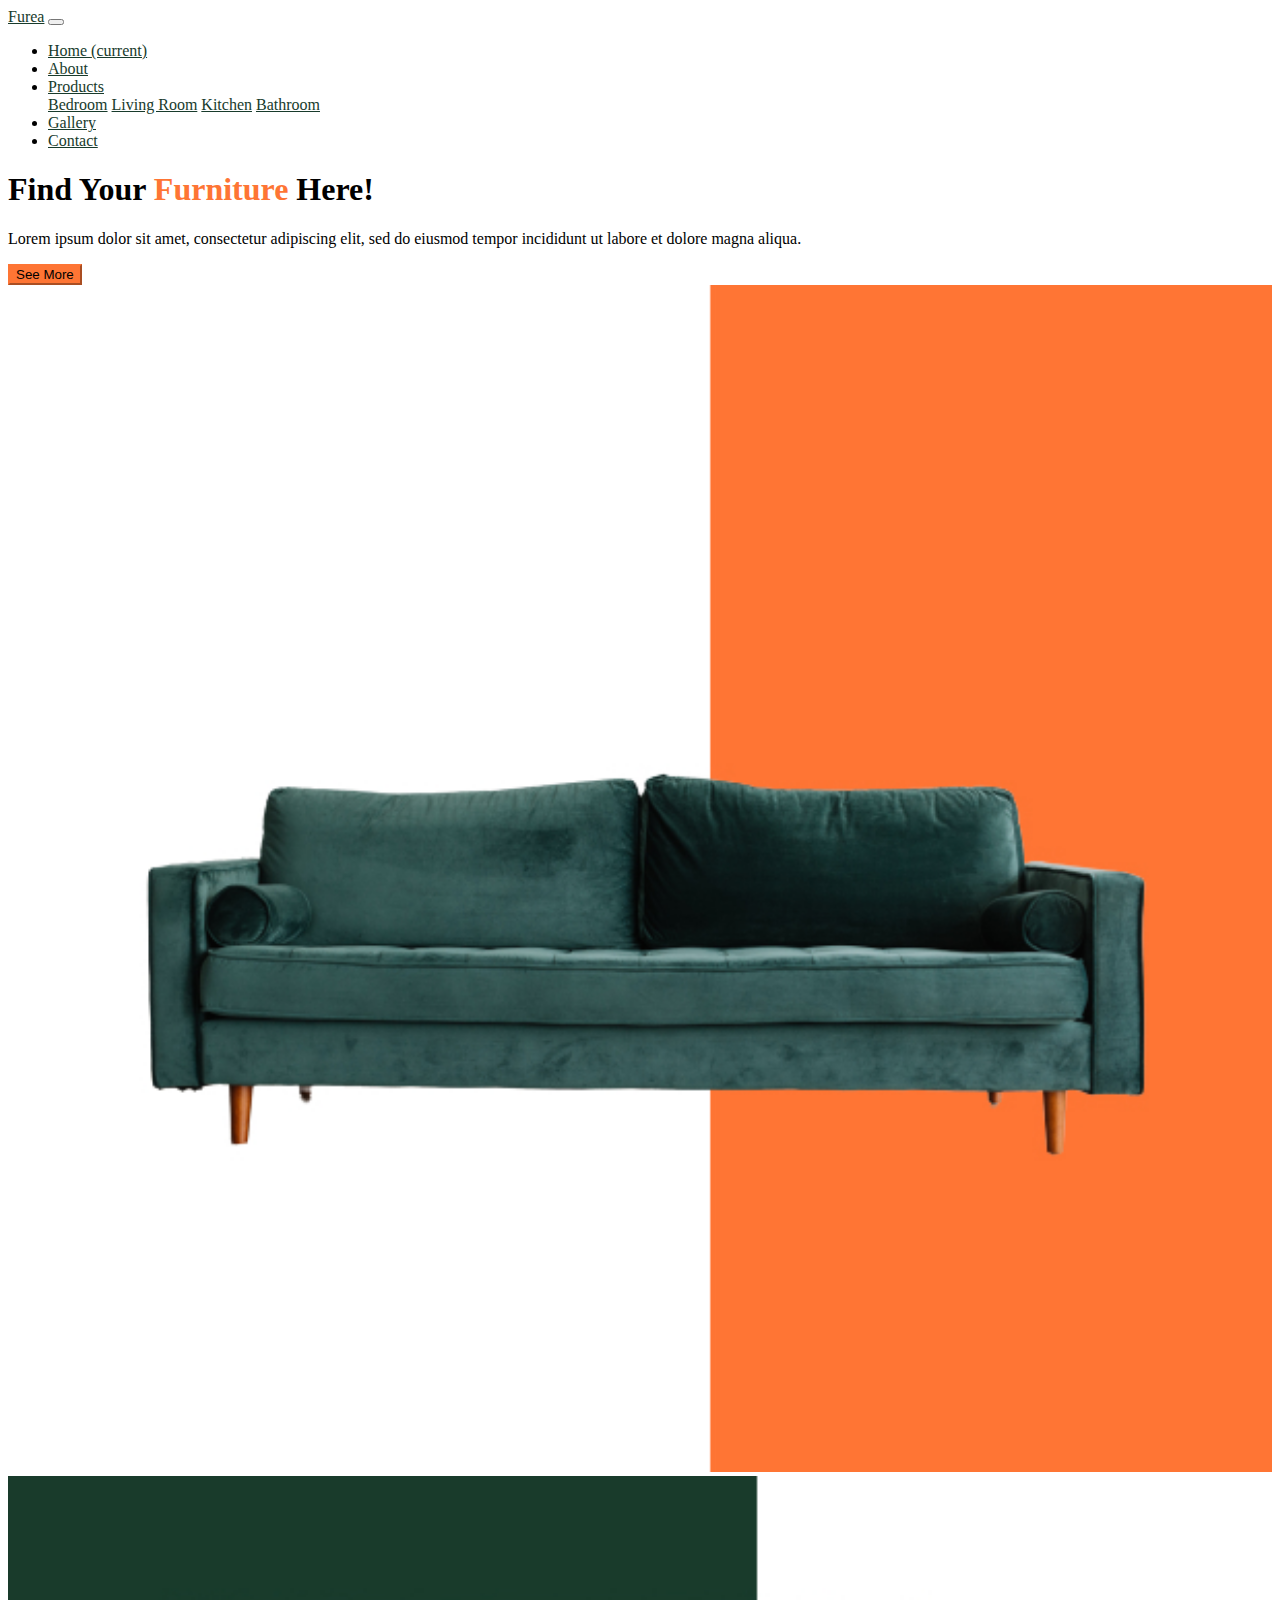
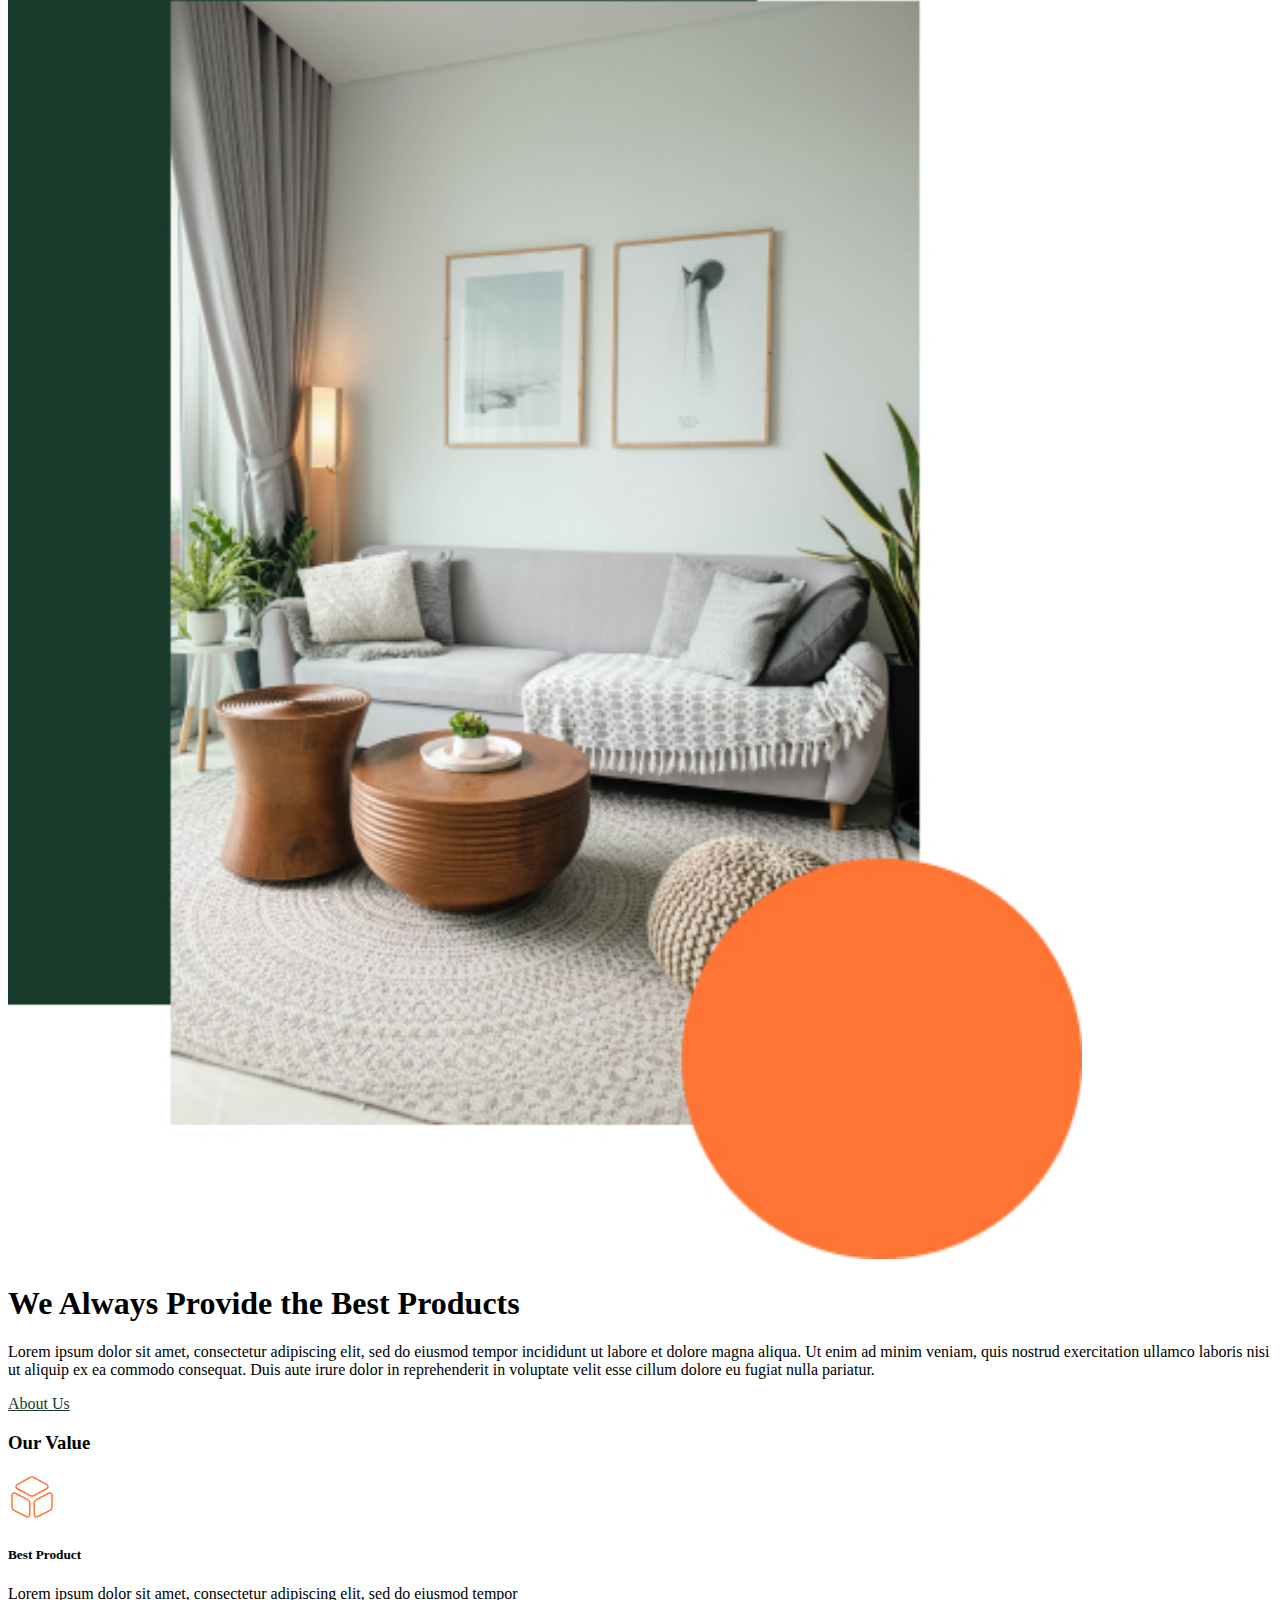
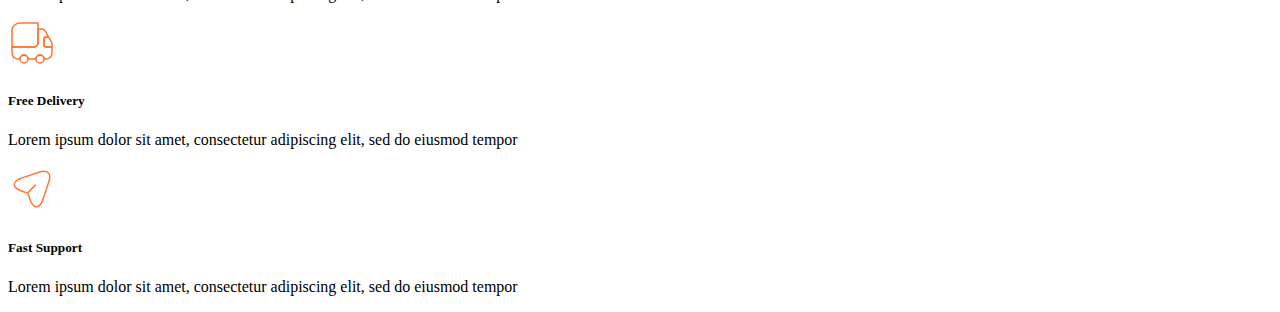
==== index.html @ e49be745 "second commit" ====
<!doctype html>
<html lang="en">
  <head>
    <meta charset="utf-8">
    <meta name="viewport" content="width=device-width, initial-scale=1, shrink-to-fit=no">
    <!-- Bootstrap CSS -->
    <link rel="stylesheet" href="https://cdn.jsdelivr.net/npm/bootstrap@4.6.2/dist/css/bootstrap.min.css" integrity="sha384-xOolHFLEh07PJGoPkLv1IbcEPTNtaed2xpHsD9ESMhqIYd0nLMwNLD69Npy4HI+N" crossorigin="anonymous">
    <link rel="stylesheet" href="style.css">
    <title>Furea - Home</title>
  </head>
  <body>
    <!--Navbar-->
    <nav class="navbar navbar-expand-lg navbar-dark bg-dark">
        <a class="navbar-brand" href="#">Furea</a>
        <button class="navbar-toggler" type="button" data-toggle="collapse" data-target="#navbarSupportedContent" aria-controls="navbarSupportedContent" aria-expanded="false" aria-label="Toggle navigation">
          <span class="navbar-toggler-icon"></span>
        </button>
      
        <div class="collapse navbar-collapse" id="navbarSupportedContent">
          <ul class="navbar-nav mr-auto">
            <li class="nav-item active">
              <a class="nav-link" href="index.html">Home <span class="sr-only">(current)</span></a>
            </li>
            <li class="nav-item">
              <a class="nav-link" href="about.html">About</a>
            </li>
            <li class="nav-item dropdown">
              <a class="nav-link dropdown-toggle" href="#" role="button" data-toggle="dropdown" aria-expanded="false">
                Products
              </a>
              <div class="dropdown-menu">
                <a class="dropdown-item" href="bedroom.html">Bedroom</a>
                <a class="dropdown-item" href="#">Living Room</a>
                <a class="dropdown-item" href="#">Kitchen</a>
                <a class="dropdown-item" href="#">Bathroom</a>
              </div>
            </li>
            <li class="nav-item">
                <a class="nav-link" href="gallery.html">Gallery</a>
            </li>
            <li class="nav-item">
                <a class="nav-link" href="contact.html">Contact</a>
            </li>
          </ul>
        </div>
    </nav>
    <!--End Navbar-->
    <div class="container">
        <!--Hero-->
        <div class="row">
            <div class="col-6 align-self-center">
                <h1 class="">Find Your <span class="hero-text">Furniture</span> Here!</h1>
                <p class="mt-3">
                    Lorem ipsum dolor sit amet, consectetur adipiscing elit, sed do eiusmod tempor incididunt ut labore et dolore magna aliqua.
                </p>
                <button class="btn btn-primary mt-3">See More</button>
            </div>
            <div class="col-6">
                <img src="Image/hero-image.jpg" class="mt-5" style="width: 100%;">
            </div>
        </div>
        <!--End Hero-->
        <!--About-->
        <div class="row mt-5 pt-5 pb-5">
            <div class="col-6">
                <img src="Image/about-image.jpg" style="width:85%;">
            </div>
            <div class="col-6 mt-5">
                <h1>We Always Provide the Best Products</h1>
                <p class="mt-3">
                    Lorem ipsum dolor sit amet, consectetur adipiscing elit, sed do eiusmod tempor incididunt ut labore et dolore magna aliqua. 
                    Ut enim ad minim veniam, quis nostrud exercitation ullamco laboris nisi ut aliquip ex ea commodo consequat. 
                    Duis aute irure dolor in reprehenderit in voluptate velit esse cillum dolore eu fugiat nulla pariatur.
                </p>
                <a href="about.html" class="mt-3">About Us</a>
            </div>
        </div>
        <!--End About-->
        <!--Benefit-->
        <div class="row mt-5 pt-5 pb-5">
            <div class="col-12 mb-5">
                <h3 class="text-center">Our Value</h3>
            </div>
            <!--Card 1-->
            <div class="col-4">
                <div class="card text-center">
                    <div class="card-body">
                        <img src="Image/3dcube.svg" class ="mb-4" alt="">
                        <h5 class="mb-3">Best Product</h5>
                        <p>
                            Lorem ipsum dolor sit amet, consectetur adipiscing elit, sed do eiusmod tempor
                        </p>
                    </div>
                </div>
            </div>
            <!--Card 1-->
            <!--Card 2-->
            <div class="col-4">
                <div class="card text-center">
                    <div class="card-body">
                        <img src="Image/group.svg" class="mb-4" alt="">
                        <h5 class="mb-3">Free Delivery</h5>
                        <p>
                            Lorem ipsum dolor sit amet, consectetur adipiscing elit, sed do eiusmod tempor
                        </p>
                    </div>
                </div>
            </div>
            <!--Card 2-->
            <!--Card 3-->
            <div class="col-4">
                <div class="card text-center">
                    <div class="card-body">
                        <img src="Image/send-2.svg" class="mb-4" alt="">
                        <h5 class="mb-3">Fast Support</h5>
                        <p>
                            Lorem ipsum dolor sit amet, consectetur adipiscing elit, sed do eiusmod tempor
                        </p>
                    </div>
                </div>
            </div>
            <!--Card 3-->
        </div>
        <!--End Benefit-->
    </div>
    

    <!-- Option 1: jQuery and Bootstrap Bundle (includes Popper) -->
    <script src="https://cdn.jsdelivr.net/npm/jquery@3.5.1/dist/jquery.slim.min.js" integrity="sha384-DfXdz2htPH0lsSSs5nCTpuj/zy4C+OGpamoFVy38MVBnE+IbbVYUew+OrCXaRkfj" crossorigin="anonymous"></script>
    <script src="https://cdn.jsdelivr.net/npm/bootstrap@4.6.2/dist/js/bootstrap.bundle.min.js" integrity="sha384-Fy6S3B9q64WdZWQUiU+q4/2Lc9npb8tCaSX9FK7E8HnRr0Jz8D6OP9dO5Vg3Q9ct" crossorigin="anonymous"></script>

  </body>
</html>
---- style.css ----
.btn-primary{
    background-color: #FE7534;
    border-color: #FE7534;
}

.btn-primary:hover{
    background-color: #e66c33;
    border-color: #e66c33;
}

.hero-text{
    color: #FE7534;
}

a{
    color: #183B2C;
}

a:hover{
    color: #244d3b;
}
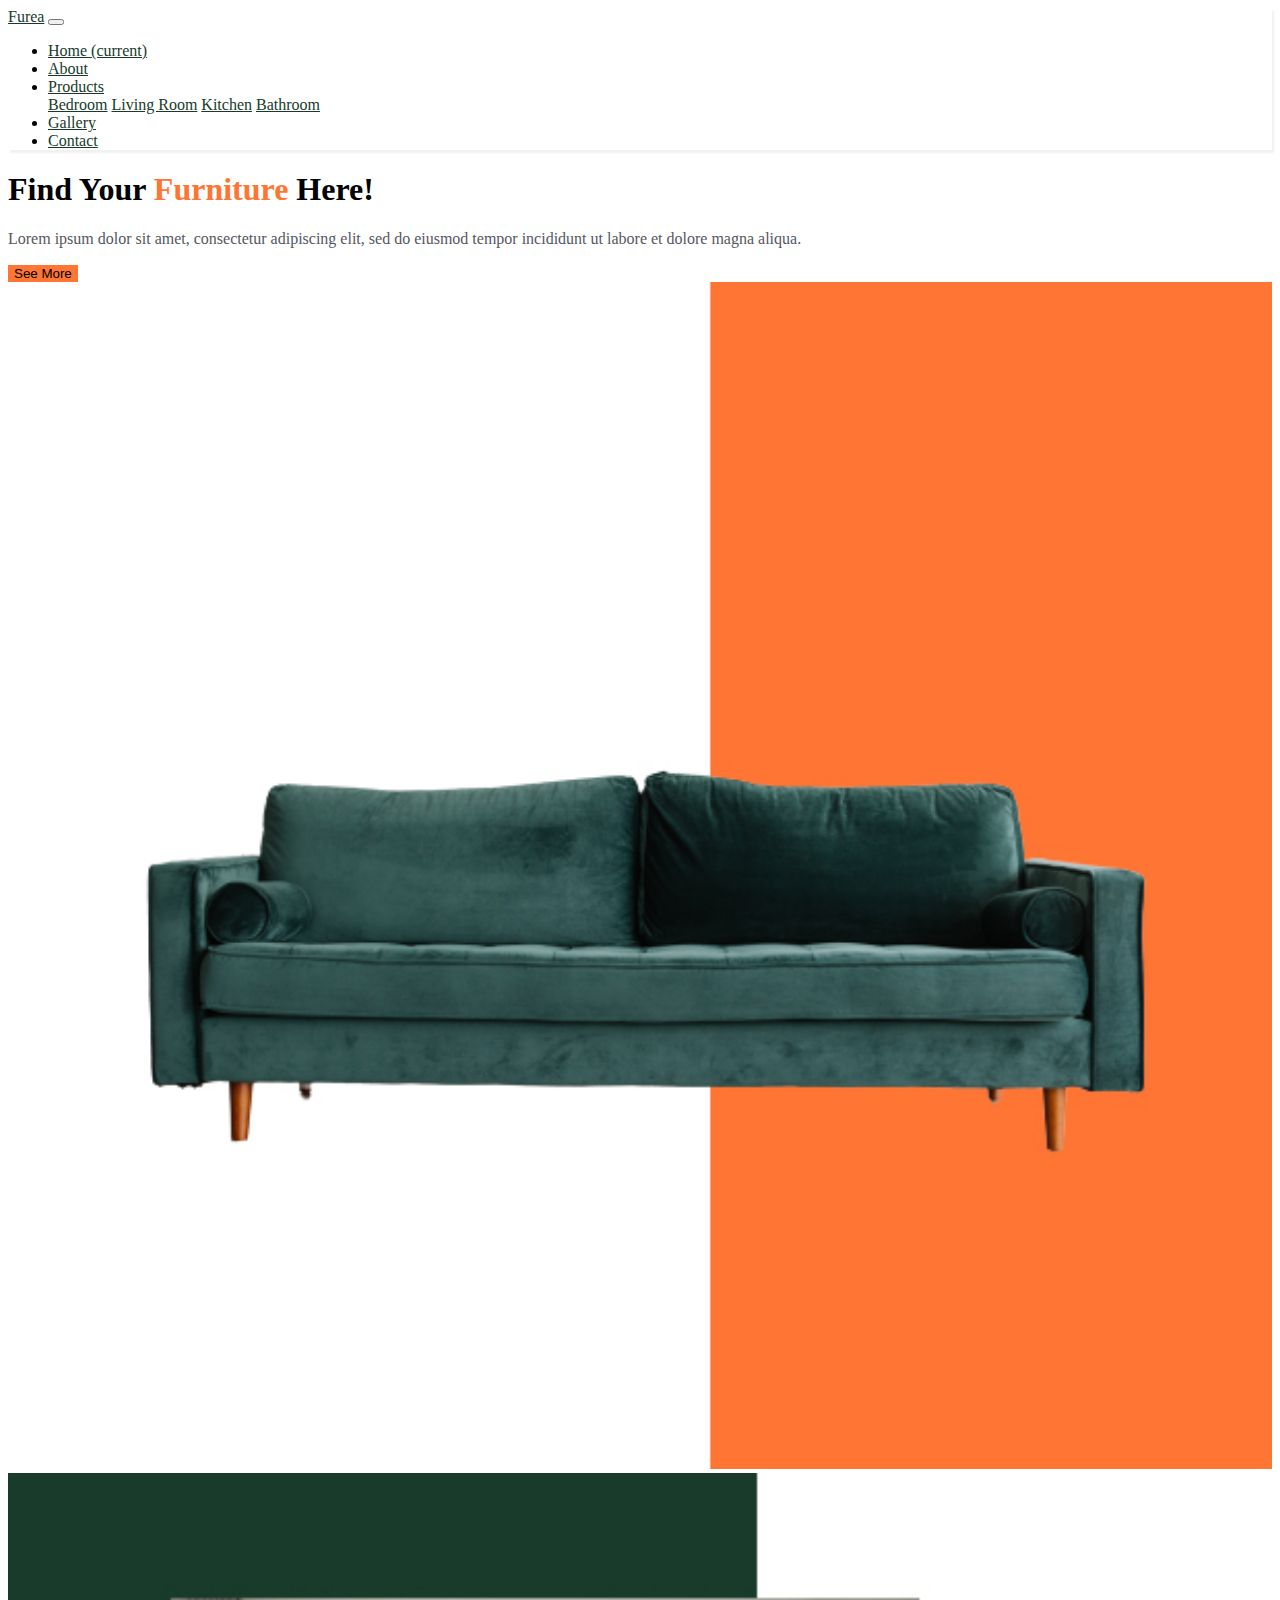
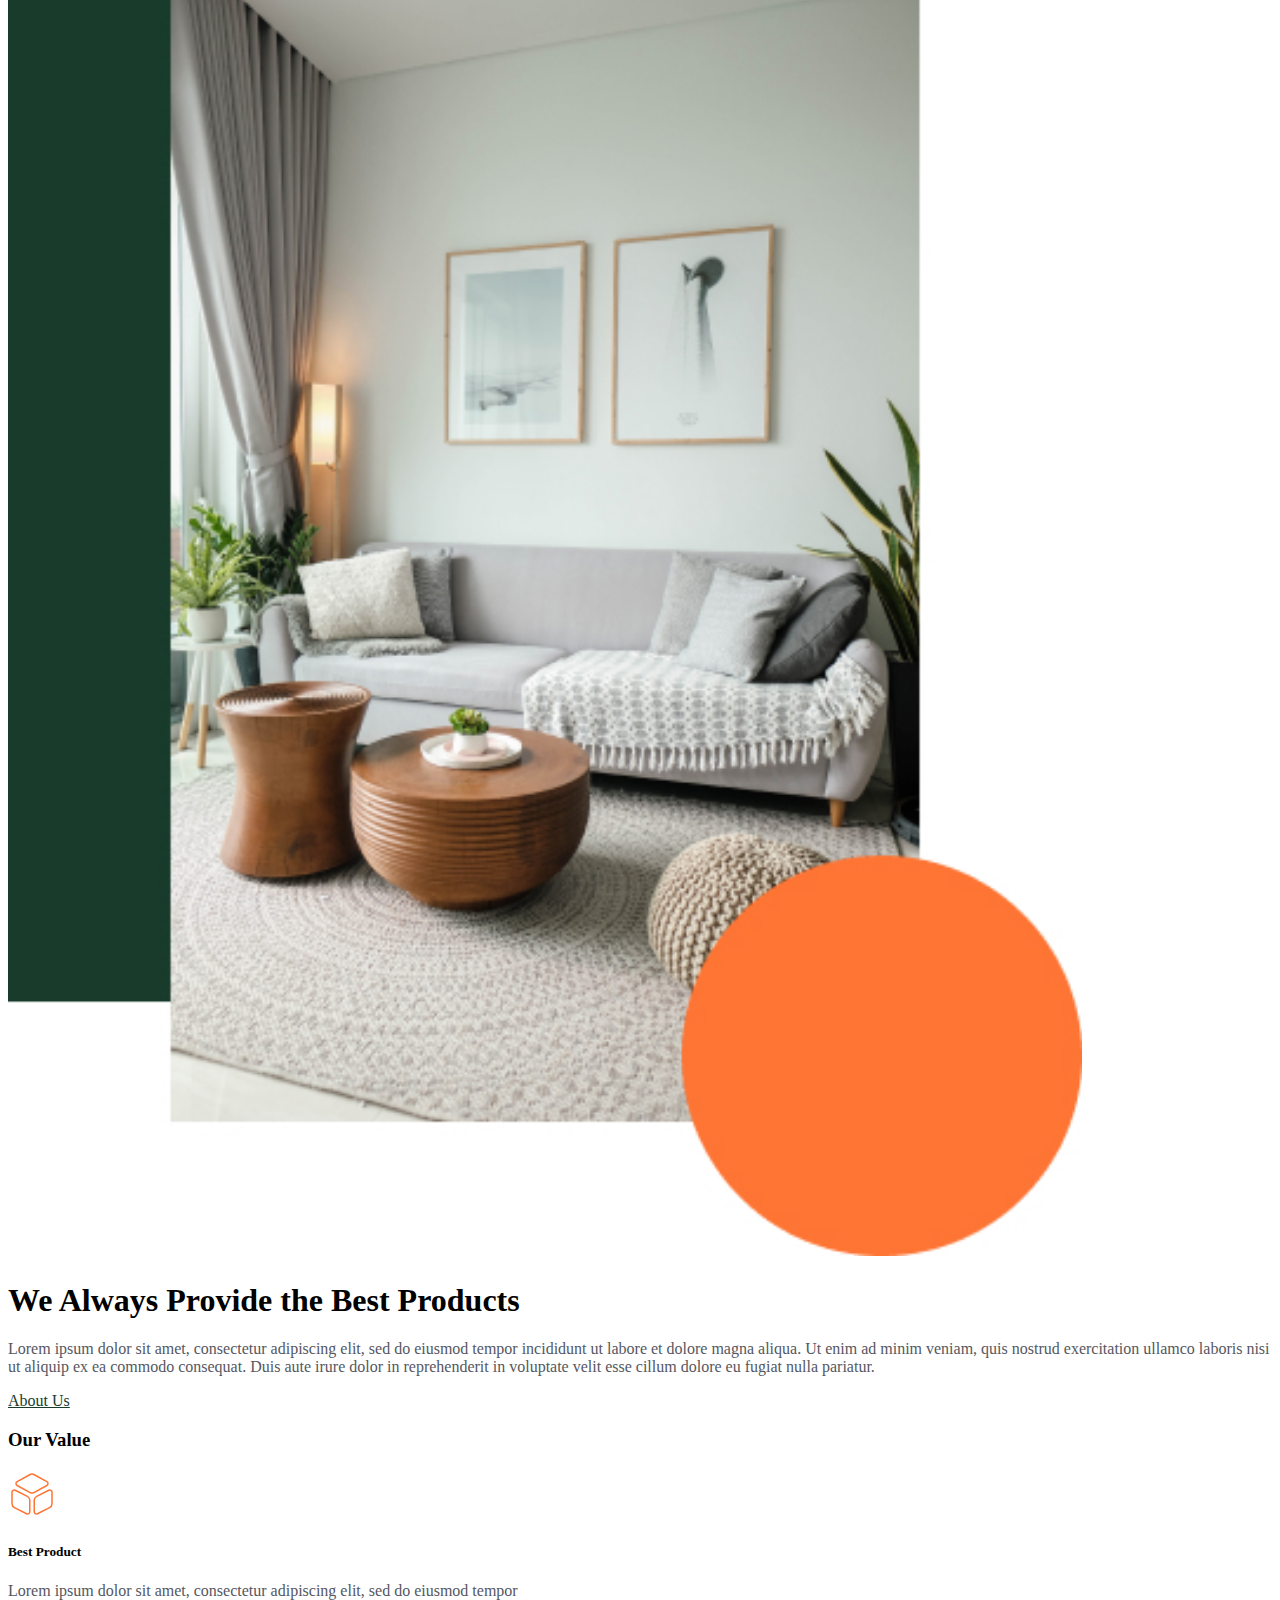
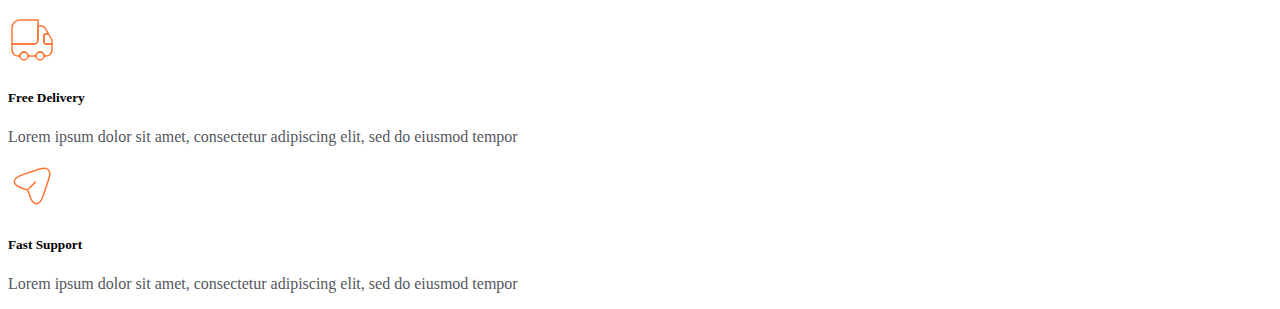
==== commit f53a7d17: "making home and about page responsive" ====
--- a/index.html
+++ b/index.html
@@ -5,19 +5,19 @@
     <meta name="viewport" content="width=device-width, initial-scale=1, shrink-to-fit=no">
     <!-- Bootstrap CSS -->
     <link rel="stylesheet" href="https://cdn.jsdelivr.net/npm/bootstrap@4.6.2/dist/css/bootstrap.min.css" integrity="sha384-xOolHFLEh07PJGoPkLv1IbcEPTNtaed2xpHsD9ESMhqIYd0nLMwNLD69Npy4HI+N" crossorigin="anonymous">
-    <link rel="stylesheet" href="style.css">
+    <link rel="stylesheet" href="CSS/style.css">
     <title>Furea - Home</title>
   </head>
   <body>
     <!--Navbar-->
-    <nav class="navbar navbar-expand-lg navbar-dark bg-dark">
+    <nav class="navbar navbar-expand-lg navbar-light bg-white sticky-top py-3">
         <a class="navbar-brand" href="#">Furea</a>
         <button class="navbar-toggler" type="button" data-toggle="collapse" data-target="#navbarSupportedContent" aria-controls="navbarSupportedContent" aria-expanded="false" aria-label="Toggle navigation">
           <span class="navbar-toggler-icon"></span>
         </button>
       
         <div class="collapse navbar-collapse" id="navbarSupportedContent">
-          <ul class="navbar-nav mr-auto">
+          <ul class="navbar-nav ml-auto">
             <li class="nav-item active">
               <a class="nav-link" href="index.html">Home <span class="sr-only">(current)</span></a>
             </li>
@@ -48,24 +48,24 @@
     <div class="container">
         <!--Hero-->
         <div class="row">
-            <div class="col-6 align-self-center">
+            <div class="col-md-6 col-sm-12 mt-5 align-self-center">
                 <h1 class="">Find Your <span class="hero-text">Furniture</span> Here!</h1>
                 <p class="mt-3">
                     Lorem ipsum dolor sit amet, consectetur adipiscing elit, sed do eiusmod tempor incididunt ut labore et dolore magna aliqua.
                 </p>
-                <button class="btn btn-primary mt-3">See More</button>
+                <button class="btn btn-primary mt-3 py-2 px-3">See More</button>
             </div>
-            <div class="col-6">
+            <div class="col-md-6 col-sm-12">
                 <img src="Image/hero-image.jpg" class="mt-5" style="width: 100%;">
             </div>
         </div>
         <!--End Hero-->
         <!--About-->
         <div class="row mt-5 pt-5 pb-5">
-            <div class="col-6">
+            <div class="col-md-6 col-sm-12">
                 <img src="Image/about-image.jpg" style="width:85%;">
             </div>
-            <div class="col-6 mt-5">
+            <div class="col-md-6 col-sm-12 mt-5">
                 <h1>We Always Provide the Best Products</h1>
                 <p class="mt-3">
                     Lorem ipsum dolor sit amet, consectetur adipiscing elit, sed do eiusmod tempor incididunt ut labore et dolore magna aliqua. 
@@ -77,12 +77,12 @@
         </div>
         <!--End About-->
         <!--Benefit-->
-        <div class="row mt-5 pt-5 pb-5">
+        <div class="row mt-3 py-5">
             <div class="col-12 mb-5">
                 <h3 class="text-center">Our Value</h3>
             </div>
             <!--Card 1-->
-            <div class="col-4">
+            <div class="col-md-4 col-sm-12 mb-3">
                 <div class="card text-center">
                     <div class="card-body">
                         <img src="Image/3dcube.svg" class ="mb-4" alt="">
@@ -95,7 +95,7 @@
             </div>
             <!--Card 1-->
             <!--Card 2-->
-            <div class="col-4">
+            <div class="col-md-4 col-sm-12 mb-3">
                 <div class="card text-center">
                     <div class="card-body">
                         <img src="Image/group.svg" class="mb-4" alt="">
@@ -108,7 +108,7 @@
             </div>
             <!--Card 2-->
             <!--Card 3-->
-            <div class="col-4">
+            <div class="col-md-4 col-sm-12">
                 <div class="card text-center">
                     <div class="card-body">
                         <img src="Image/send-2.svg" class="mb-4" alt="">
--- a/CSS/style.css
+++ b/CSS/style.css
@@ -0,0 +1,40 @@
+:root{
+    --normal-font: 400;
+    --medium-font: 500;
+    --bold-font: 700;
+    --primary-color: #FE7534;
+    --primary-hover: #e66c33;
+    --link-color : #183B2C;
+    --neutral-color: #232429;
+    --line-height: 1.7rem;
+    --transition: 0.4s ease-in;
+}
+
+p {
+    color: #555761;
+}
+
+.navbar{
+    box-shadow: 2px 3px 2px #f1f1f1;
+}
+
+.btn-primary{
+    background-color: var(--primary-color);
+    border: none;
+}
+
+.btn-primary:hover{
+    background-color: var(--primary-hover);
+}
+
+.hero-text{
+    color: #FE7534;
+}
+
+a{
+    color: var(--link-color);
+}
+
+a:hover{
+    color: #244d3b;
+}